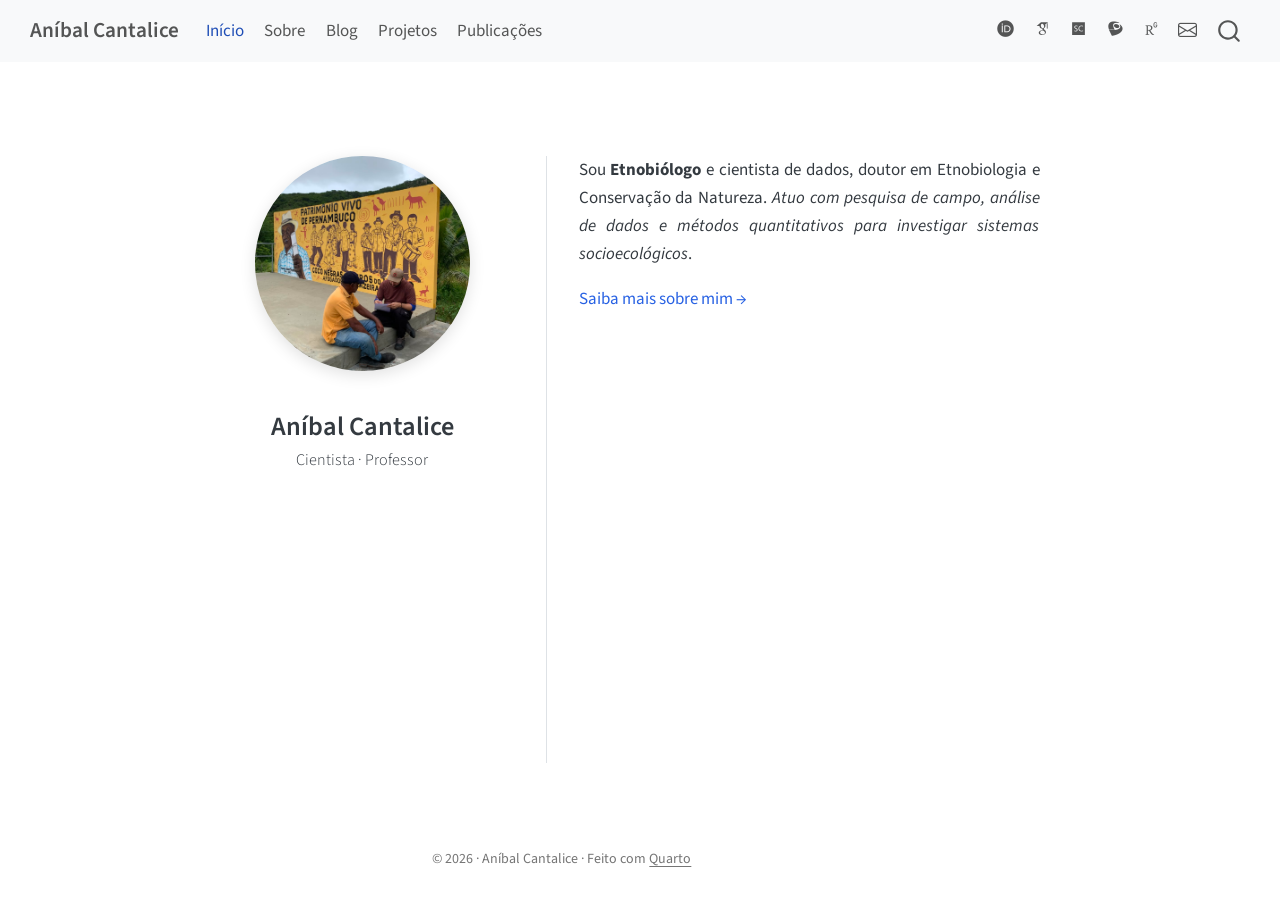
==== index.html @ 9ea278bd "Built site for gh-pages" ====
<!DOCTYPE html>
<html xmlns="http://www.w3.org/1999/xhtml" lang="pt" xml:lang="pt"><head>

<meta charset="utf-8">
<meta name="generator" content="quarto-1.10.18">

<meta name="viewport" content="width=device-width, initial-scale=1.0, user-scalable=yes">


<title>Aníbal Cantalice</title>
<style>
/* Default styles provided by pandoc.
** See https://pandoc.org/MANUAL.html#variables-for-html for config info.
*/
span.smallcaps{font-variant: small-caps;}
div.columns{display: flex; gap: 1.5em;}
div.column{flex: auto;}
@media screen {
div.columns{gap: min(4vw, 1.5em);}
div.column{overflow-x: auto;}
}
div.hanging-indent{margin-left: 1.5em; text-indent: -1.5em;}
ul.task-list{list-style: none;}
ul.task-list li input[type="checkbox"] {
  width: 0.8em;
  margin: 0 0.8em 0.2em -1em; /* quarto-specific, see https://github.com/quarto-dev/quarto-cli/issues/4556 */ 
  vertical-align: middle;
}
</style>


<script src="site_libs/quarto-nav/quarto-nav.js"></script>
<script src="site_libs/quarto-nav/headroom.min.js"></script>
<script src="site_libs/clipboard/clipboard.min.js"></script>
<script src="site_libs/quarto-search/autocomplete.umd.js"></script>
<script src="site_libs/quarto-search/fuse.min.js"></script>
<script src="site_libs/quarto-search/quarto-search.js"></script>
<meta name="quarto:offset" content="./">
<script src="site_libs/quarto-html/quarto.js" type="module"></script>
<script src="site_libs/quarto-html/tabsets/tabsets.js" type="module"></script>
<script src="site_libs/quarto-html/popper.min.js"></script>
<script src="site_libs/quarto-html/tippy.umd.min.js"></script>
<link href="site_libs/quarto-html/tippy.css" rel="stylesheet">
<link href="site_libs/quarto-html/quarto-syntax-highlighting-64a204ab8560d761af7679ceaba22944.css" rel="stylesheet" id="quarto-text-highlighting-styles">
<script src="site_libs/bootstrap/bootstrap.min.js"></script>
<link href="site_libs/bootstrap/bootstrap-icons.css" rel="stylesheet">
<link href="site_libs/bootstrap/bootstrap-172ba59bd5e0b52282274ba0c0cc16fc.min.css" rel="stylesheet" append-hash="true" id="quarto-bootstrap" data-mode="light">
<link href="site_libs/quarto-contrib/academicons-1.9.4/all.css" rel="stylesheet">
<link href="site_libs/quarto-contrib/academicons-1.9.4/size.css" rel="stylesheet">
<script id="quarto-search-options" type="application/json">{
  "location": "navbar",
  "copy-button": false,
  "collapse-after": 3,
  "panel-placement": "end",
  "type": "overlay",
  "limit": 50,
  "keyboard-shortcut": [
    "f",
    "/",
    "s"
  ],
  "show-item-context": false,
  "language": {
    "search-no-results-text": "Nenhum resultado",
    "search-matching-documents-text": "documentos correspondentes",
    "search-copy-link-title": "Copiar link para a busca",
    "search-hide-matches-text": "Esconder correspondências adicionais",
    "search-more-match-text": "mais correspondência neste documento",
    "search-more-matches-text": "mais correspondências neste documento",
    "search-clear-button-title": "Limpar",
    "search-text-placeholder": "",
    "search-detached-cancel-button-title": "Cancelar",
    "search-submit-button-title": "Enviar",
    "search-label": "Procurar"
  }
}</script>
<style>

/* =====================================================
   CORES DOS ÍCONES DA NAVBAR
   ===================================================== */


/* ORCID */
.navbar a[aria-label="ORCID"],
.navbar a[aria-label="ORCID"] * {
  color: #A6CE39 !important;
  fill: #A6CE39 !important;
}


/* GOOGLE SCHOLAR */
.navbar a[aria-label="Google Scholar"],
.navbar a[aria-label="Google Scholar"] * {
  color: #4285F4 !important;
  fill: #4285F4 !important;
}


/* SCOPUS */
.navbar a[aria-label="Scopus"],
.navbar a[aria-label="Scopus"] * {
  color: #E9711C !important;
  fill: #E9711C !important;
}


/* LATTES */
.navbar a[aria-label="Lattes"],
.navbar a[aria-label="Lattes"] * {
  color: #3264A8 !important;
  fill: #3264A8 !important;
}


/* GITHUB */
.navbar a[aria-label="GitHub"],
.navbar a[aria-label="GitHub"] * {
  color: #181717 !important;
  fill: #181717 !important;
}


/* RESEARCHGATE */
.navbar a[aria-label="ResearchGate"],
.navbar a[aria-label="ResearchGate"] * {
  color: #00CCBB !important;
  fill: #00CCBB !important;
}


/* LINKEDIN */
.navbar a[aria-label="LinkedIn"],
.navbar a[aria-label="LinkedIn"] * {
  color: #0A66C2 !important;
  fill: #0A66C2 !important;
}


/* E-MAIL */
.navbar a[aria-label="E-mail"],
.navbar a[aria-label="E-mail"] * {
  color: #6C757D !important;
  fill: #6C757D !important;
}



/* =====================================================
   EFEITO AO PASSAR O MOUSE
   ===================================================== */

.navbar a[aria-label="ORCID"],
.navbar a[aria-label="Google Scholar"],
.navbar a[aria-label="Scopus"],
.navbar a[aria-label="Lattes"],
.navbar a[aria-label="GitHub"],
.navbar a[aria-label="ResearchGate"],
.navbar a[aria-label="LinkedIn"],
.navbar a[aria-label="E-mail"] {
  transition:
    opacity 0.15s ease,
    transform 0.15s ease;
}


.navbar a[aria-label="ORCID"]:hover,
.navbar a[aria-label="Google Scholar"]:hover,
.navbar a[aria-label="Scopus"]:hover,
.navbar a[aria-label="Lattes"]:hover,
.navbar a[aria-label="GitHub"]:hover,
.navbar a[aria-label="ResearchGate"]:hover,
.navbar a[aria-label="LinkedIn"]:hover,
.navbar a[aria-label="E-mail"]:hover {
  opacity: 0.70;
  transform: translateY(-1px);
}

</style>


<link rel="stylesheet" href="styles.css">
</head>

<body class="nav-fixed fullcontent quarto-light">

<div id="quarto-search-results"></div>
  <header id="quarto-header" class="headroom fixed-top">
    <nav class="navbar navbar-expand-lg " data-bs-theme="dark">
      <div class="navbar-container container-fluid">
      <div class="navbar-brand-container mx-auto">
    <a class="navbar-brand" href="./index.html">
    <span class="navbar-title">Aníbal Cantalice</span>
    </a>
  </div>
            <div id="quarto-search" class="" title="Procurar"></div>
          <button class="navbar-toggler" type="button" data-bs-toggle="collapse" data-bs-target="#navbarCollapse" aria-controls="navbarCollapse" role="menu" aria-expanded="false" aria-label="Alternar de navegação" onclick="if (window.quartoToggleHeadroom) { window.quartoToggleHeadroom(); }">
  <span class="navbar-toggler-icon"></span>
</button>
          <div class="collapse navbar-collapse" id="navbarCollapse">
            <ul class="navbar-nav navbar-nav-scroll me-auto">
  <li class="nav-item">
    <a class="nav-link active" href="./index.html" aria-current="page"> 
<span class="menu-text">Início</span></a>
  </li>  
  <li class="nav-item">
    <a class="nav-link" href="./sobre.html"> 
<span class="menu-text">Sobre</span></a>
  </li>  
  <li class="nav-item">
    <a class="nav-link" href="./blog/index.html"> 
<span class="menu-text">Blog</span></a>
  </li>  
  <li class="nav-item">
    <a class="nav-link" href="./projetos.html"> 
<span class="menu-text">Projetos</span></a>
  </li>  
  <li class="nav-item">
    <a class="nav-link" href="./publicacoes.html"> 
<span class="menu-text">Publicações</span></a>
  </li>  
</ul>
            <ul class="navbar-nav navbar-nav-scroll ms-auto">
  <li class="nav-item">
    <a class="nav-link" href="https://orcid.org/0000-0003-0205-5219"> 
<span class="menu-text"><i class="ai  ai-orcid" aria-label="orcid"></i></span></a>
  </li>  
  <li class="nav-item">
    <a class="nav-link" href="https://scholar.google.com/citations?user=lnnl4CIAAAAJ&amp;hl=pt-BR"> 
<span class="menu-text"><i class="ai  ai-google-scholar" aria-label="google-scholar"></i></span></a>
  </li>  
  <li class="nav-item">
    <a class="nav-link" href="https://www.scopus.com/authid/detail.uri?authorId=58292756900"> 
<span class="menu-text"><i class="ai  ai-scopus" aria-label="scopus"></i></span></a>
  </li>  
  <li class="nav-item">
    <a class="nav-link" href="http://lattes.cnpq.br/6088144368015242"> 
<span class="menu-text"><i class="ai  ai-lattes" aria-label="lattes"></i></span></a>
  </li>  
  <li class="nav-item">
    <a class="nav-link" href="https://www.researchgate.net/profile/Anibal-Cantalice"> 
<span class="menu-text"><i class="ai  ai-researchgate" aria-label="researchgate"></i></span></a>
  </li>  
  <li class="nav-item compact">
    <a class="nav-link" href="mailto:anibalcantalice@gmail.com"> <i class="bi bi-envelope" role="img" aria-label="E-mail">
</i> 
<span class="menu-text"></span></a>
  </li>  
</ul>
          </div> <!-- /navcollapse -->
            <div class="quarto-navbar-tools">
</div>
      </div> <!-- /container-fluid -->
    </nav>
</header>
<!-- content -->
<div id="quarto-content" class="quarto-container page-columns page-rows-contents page-layout-article page-navbar">
<!-- sidebar -->
<!-- margin-sidebar -->
    
<!-- main -->
<div class="quarto-about-trestles">
  <div class="about-entity">
    <img src="img/Capa.jpeg" class="about-image
  round " style="height: 20em; width: 20em;">
<header id="title-block-header" class="quarto-title-block default">
<div class="quarto-title">
<h1 class="title">Aníbal Cantalice</h1>
<p class="subtitle lead">Cientista · Professor</p>
</div>
<div class="quarto-title-meta">
  </div>
</header>
  </div>
  <div class="about-contents"><main class="content" id="quarto-document-content">
<style>
/* =========================
   BLOCO PRINCIPAL
   ========================= */
.quarto-about-trestles {
  max-width: 900px !important;
  margin: 2.5rem auto 0 auto !important;
  column-gap: 45px !important;
}
/* =========================
   COLUNA ESQUERDA
   Foto + nome + cargo
   ========================= */
.quarto-about-trestles .about-entity {
  flex: 0 0 260px !important;
  max-width: 260px !important;
}
/* Foto */
.quarto-about-trestles .about-image {
  width: 215px !important;
  height: 215px !important;
  margin-left: auto !important;
  margin-right: auto !important;
}
/* Nome */
.quarto-about-trestles .about-entity h1 {
  font-size: 1.55rem !important;
  margin-top: 1rem !important;
  margin-bottom: 0.25rem !important;
}
/* Cientista · Professor */
.quarto-about-trestles .about-entity p.subtitle,
.quarto-about-trestles .about-entity .subtitle {
  text-align: center !important;
  width: 100%;
  font-size: 0.95rem !important;
}
/* =========================
   COLUNA DIREITA
   ========================= */
.quarto-about-trestles .about-contents {
  flex: 1 1 520px !important;
  max-width: 540px !important;
  padding-left: 32px !important;
}
/* Texto introdutório */
.quarto-about-trestles .about-contents p {
  line-height: 1.65;
}
/* =========================
   SAIBA MAIS
   ========================= */
.about-more {
  margin-top: 0.9rem;
  margin-bottom: 1.15rem;
}
.about-more a {
  text-decoration: none;
}
/* =========================
   ÍCONES
   ========================= */
.social-icons {
  display: flex;
  align-items: center;
  gap: 19px;
  margin-top: 0.25rem;
  font-size: 1.25rem;
}
.social-icons a {
  color: #5f6368;
  text-decoration: none !important;
  display: inline-flex;
  align-items: center;
  justify-content: center;
  transition:
    color 0.2s ease,
    transform 0.2s ease;
}
.social-icons a:hover {
  color: #0d6efd;
  transform: translateY(-2px);
}
/* Remove sublinhado dos ícones */
.social-icons a::after {
  display: none;
}
/* =========================
   RESPONSIVO
   ========================= */
@media (max-width: 768px) {
  .quarto-about-trestles {
    margin-top: 1.5rem !important;
  }
  .quarto-about-trestles .about-contents {
    padding-left: 0 !important;
    max-width: 100% !important;
  }
  .social-icons {
    justify-content: center;
    gap: 22px;
    margin-top: 1rem;
  }
}
</style>
<p>Sou <strong>Etnobiólogo</strong> e cientista de dados, doutor em Etnobiologia e Conservação da Natureza. <em>Atuo com pesquisa de campo, análise de dados e métodos quantitativos para investigar sistemas socioecológicos</em>.</p>
<div class="about-more">
<p><a href="./sobre.html">Saiba mais sobre mim →</a></p>


</div>
</main></div>
</div>
 <!-- /main -->
<script id="quarto-html-after-body" type="application/javascript">
  window.document.addEventListener("DOMContentLoaded", function (event) {
    const isCodeAnnotation = (el) => {
      for (const clz of el.classList) {
        if (clz.startsWith('code-annotation-')) {                     
          return true;
        }
      }
      return false;
    }
    const onCopySuccess = function(e) {
      // button target
      const button = e.trigger;
      // don't keep focus
      button.blur();
      // flash "checked"
      button.classList.add('code-copy-button-checked');
      var currentTitle = button.getAttribute("title");
      button.setAttribute("title", "Copiada");
      let tooltip;
      if (window.bootstrap) {
        button.setAttribute("data-bs-toggle", "tooltip");
        button.setAttribute("data-bs-placement", "left");
        button.setAttribute("data-bs-title", "Copiada");
        tooltip = new bootstrap.Tooltip(button, 
          { trigger: "manual", 
            customClass: "code-copy-button-tooltip",
            offset: [0, -8]});
        tooltip.show();    
      }
      setTimeout(function() {
        if (tooltip) {
          tooltip.hide();
          button.removeAttribute("data-bs-title");
          button.removeAttribute("data-bs-toggle");
          button.removeAttribute("data-bs-placement");
        }
        button.setAttribute("title", currentTitle);
        button.classList.remove('code-copy-button-checked');
      }, 1000);
      // clear code selection
      e.clearSelection();
    }
    const getTextToCopy = function(trigger) {
      const outerScaffold = trigger.parentElement.cloneNode(true);
      const codeEl = outerScaffold.querySelector('code');
      for (const childEl of codeEl.children) {
        if (isCodeAnnotation(childEl)) {
          childEl.remove();
        }
      }
      return codeEl.innerText;
    }
    const clipboard = new window.ClipboardJS('.code-copy-button:not([data-in-quarto-modal])', {
      text: getTextToCopy
    });
    clipboard.on('success', onCopySuccess);
    if (window.document.getElementById('quarto-embedded-source-code-modal')) {
      const clipboardModal = new window.ClipboardJS('.code-copy-button[data-in-quarto-modal]', {
        text: getTextToCopy,
        container: window.document.getElementById('quarto-embedded-source-code-modal')
      });
      clipboardModal.on('success', onCopySuccess);
    }
      var localhostRegex = new RegExp(/^(?:http|https):\/\/localhost\:?[0-9]*\//);
      var mailtoRegex = new RegExp(/^mailto:/);
        var filterRegex = new RegExp("https:\/\/Anibal-Cantalice\.github\.io");
      var isInternal = (href) => {
          return filterRegex.test(href) || localhostRegex.test(href) || mailtoRegex.test(href);
      }
      // Inspect non-navigation links and adorn them if external
     var links = window.document.querySelectorAll('a[href]:not(.nav-link):not(.navbar-brand):not(.toc-action):not(.sidebar-link):not(.sidebar-item-toggle):not(.pagination-link):not(.no-external):not([aria-hidden]):not(.dropdown-item):not(.quarto-navigation-tool):not(.about-link)');
      for (var i=0; i<links.length; i++) {
        const link = links[i];
        if (!isInternal(link.href)) {
          // undo the damage that might have been done by quarto-nav.js in the case of
          // links that we want to consider external
          if (link.dataset.originalHref !== undefined) {
            link.href = link.dataset.originalHref;
          }
        }
      }
    function tippyHover(el, contentFn, onTriggerFn, onUntriggerFn) {
      const config = {
        allowHTML: true,
        maxWidth: 500,
        delay: 100,
        arrow: false,
        appendTo: function(el) {
            return el.parentElement;
        },
        interactive: true,
        interactiveBorder: 10,
        theme: 'quarto',
        placement: 'bottom-start',
      };
      if (contentFn) {
        config.content = contentFn;
      }
      if (onTriggerFn) {
        config.onTrigger = onTriggerFn;
      }
      if (onUntriggerFn) {
        config.onUntrigger = onUntriggerFn;
      }
      window.tippy(el, config); 
    }
    const noterefs = window.document.querySelectorAll('a[role="doc-noteref"]');
    for (var i=0; i<noterefs.length; i++) {
      const ref = noterefs[i];
      tippyHover(ref, function() {
        // use id or data attribute instead here
        let href = ref.getAttribute('data-footnote-href') || ref.getAttribute('href');
        try { href = new URL(href).hash; } catch {}
        const id = href.replace(/^#\/?/, "");
        const note = window.document.getElementById(id);
        if (note) {
          return note.innerHTML;
        } else {
          return "";
        }
      });
    }
    const xrefs = window.document.querySelectorAll('a.quarto-xref');
    const processXRef = (id, note) => {
      // Strip column container classes
      const stripColumnClz = (el) => {
        el.classList.remove("page-full", "page-columns");
        if (el.children) {
          for (const child of el.children) {
            stripColumnClz(child);
          }
        }
      }
      stripColumnClz(note)
      if (id === null || id.startsWith('sec-')) {
        // Special case sections, only their first couple elements
        const container = document.createElement("div");
        if (note.children && note.children.length > 2) {
          container.appendChild(note.children[0].cloneNode(true));
          for (let i = 1; i < note.children.length; i++) {
            const child = note.children[i];
            if (child.tagName === "P" && child.innerText === "") {
              continue;
            } else {
              container.appendChild(child.cloneNode(true));
              break;
            }
          }
          if (window.Quarto?.typesetMath) {
            window.Quarto.typesetMath(container);
          }
          return container.innerHTML
        } else {
          if (window.Quarto?.typesetMath) {
            window.Quarto.typesetMath(note);
          }
          return note.innerHTML;
        }
      } else {
        // Remove any anchor links if they are present
        const anchorLink = note.querySelector('a.anchorjs-link');
        if (anchorLink) {
          anchorLink.remove();
        }
        if (window.Quarto?.typesetMath) {
          window.Quarto.typesetMath(note);
        }
        if (note.classList.contains("callout")) {
          return note.outerHTML;
        } else {
          return note.innerHTML;
        }
      }
    }
    for (var i=0; i<xrefs.length; i++) {
      const xref = xrefs[i];
      tippyHover(xref, undefined, function(instance) {
        instance.disable();
        let url = xref.getAttribute('href');
        let hash = undefined; 
        if (url.startsWith('#')) {
          hash = url;
        } else {
          try { hash = new URL(url).hash; } catch {}
        }
        if (hash) {
          const id = hash.replace(/^#\/?/, "");
          const note = window.document.getElementById(id);
          if (note !== null) {
            try {
              const html = processXRef(id, note.cloneNode(true));
              instance.setContent(html);
            } finally {
              instance.enable();
              instance.show();
            }
          } else {
            // See if we can fetch this
            fetch(url.split('#')[0])
            .then(res => res.text())
            .then(html => {
              const parser = new DOMParser();
              const htmlDoc = parser.parseFromString(html, "text/html");
              const note = htmlDoc.getElementById(id);
              if (note !== null) {
                const html = processXRef(id, note);
                instance.setContent(html);
              } 
            }).finally(() => {
              instance.enable();
              instance.show();
            });
          }
        } else {
          // See if we can fetch a full url (with no hash to target)
          // This is a special case and we should probably do some content thinning / targeting
          fetch(url)
          .then(res => res.text())
          .then(html => {
            const parser = new DOMParser();
            const htmlDoc = parser.parseFromString(html, "text/html");
            const note = htmlDoc.querySelector('main.content');
            if (note !== null) {
              // This should only happen for chapter cross references
              // (since there is no id in the URL)
              // remove the first header
              if (note.children.length > 0 && note.children[0].tagName === "HEADER") {
                note.children[0].remove();
              }
              const html = processXRef(null, note);
              instance.setContent(html);
            } 
          }).finally(() => {
            instance.enable();
            instance.show();
          });
        }
      }, function(instance) {
      });
    }
        let selectedAnnoteEl;
        const selectorForAnnotation = ( cell, annotation) => {
          let cellAttr = 'data-code-cell="' + cell + '"';
          let lineAttr = 'data-code-annotation="' +  annotation + '"';
          const selector = 'span[' + cellAttr + '][' + lineAttr + ']';
          return selector;
        }
        const selectCodeLines = (annoteEl) => {
          const doc = window.document;
          const targetCell = annoteEl.getAttribute("data-target-cell");
          const targetAnnotation = annoteEl.getAttribute("data-target-annotation");
          const annoteSpan = window.document.querySelector(selectorForAnnotation(targetCell, targetAnnotation));
          const lines = annoteSpan.getAttribute("data-code-lines").split(",");
          const lineIds = lines.map((line) => {
            return targetCell + "-" + line;
          })
          let top = null;
          let height = null;
          let parent = null;
          if (lineIds.length > 0) {
              //compute the position of the single el (top and bottom and make a div)
              const el = window.document.getElementById(lineIds[0]);
              top = el.offsetTop;
              height = el.offsetHeight;
              parent = el.parentElement.parentElement;
            if (lineIds.length > 1) {
              const lastEl = window.document.getElementById(lineIds[lineIds.length - 1]);
              const bottom = lastEl.offsetTop + lastEl.offsetHeight;
              height = bottom - top;
            }
            if (top !== null && height !== null && parent !== null) {
              // cook up a div (if necessary) and position it 
              let div = window.document.getElementById("code-annotation-line-highlight");
              if (div === null) {
                div = window.document.createElement("div");
                div.setAttribute("id", "code-annotation-line-highlight");
                div.style.position = 'absolute';
                parent.appendChild(div);
              }
              div.style.top = top - 2 + "px";
              div.style.height = height + 4 + "px";
              div.style.left = 0;
              let gutterDiv = window.document.getElementById("code-annotation-line-highlight-gutter");
              if (gutterDiv === null) {
                gutterDiv = window.document.createElement("div");
                gutterDiv.setAttribute("id", "code-annotation-line-highlight-gutter");
                gutterDiv.style.position = 'absolute';
                const codeCell = window.document.getElementById(targetCell);
                const gutter = codeCell.querySelector('.code-annotation-gutter');
                gutter.appendChild(gutterDiv);
              }
              gutterDiv.style.top = top - 2 + "px";
              gutterDiv.style.height = height + 4 + "px";
            }
            selectedAnnoteEl = annoteEl;
          }
        };
        const unselectCodeLines = () => {
          const elementsIds = ["code-annotation-line-highlight", "code-annotation-line-highlight-gutter"];
          elementsIds.forEach((elId) => {
            const div = window.document.getElementById(elId);
            if (div) {
              div.remove();
            }
          });
          selectedAnnoteEl = undefined;
        };
          // Handle positioning of the toggle
      window.addEventListener(
        "resize",
        throttle(() => {
          elRect = undefined;
          if (selectedAnnoteEl) {
            selectCodeLines(selectedAnnoteEl);
          }
        }, 10)
      );
      function throttle(fn, ms) {
      let throttle = false;
      let timer;
        return (...args) => {
          if(!throttle) { // first call gets through
              fn.apply(this, args);
              throttle = true;
          } else { // all the others get throttled
              if(timer) clearTimeout(timer); // cancel #2
              timer = setTimeout(() => {
                fn.apply(this, args);
                timer = throttle = false;
              }, ms);
          }
        };
      }
        // Attach click handler to the DT
        const annoteDls = window.document.querySelectorAll('dt[data-target-cell]');
        for (const annoteDlNode of annoteDls) {
          annoteDlNode.addEventListener('click', (event) => {
            const clickedEl = event.target;
            if (clickedEl !== selectedAnnoteEl) {
              unselectCodeLines();
              const activeEl = window.document.querySelector('dt[data-target-cell].code-annotation-active');
              if (activeEl) {
                activeEl.classList.remove('code-annotation-active');
              }
              selectCodeLines(clickedEl);
              clickedEl.classList.add('code-annotation-active');
            } else {
              // Unselect the line
              unselectCodeLines();
              clickedEl.classList.remove('code-annotation-active');
            }
          });
        }
    const findCites = (el) => {
      const parentEl = el.parentElement;
      if (parentEl) {
        const cites = parentEl.dataset.cites;
        if (cites) {
          return {
            el,
            cites: cites.split(' ')
          };
        } else {
          return findCites(el.parentElement)
        }
      } else {
        return undefined;
      }
    };
    var bibliorefs = window.document.querySelectorAll('a[role="doc-biblioref"]');
    for (var i=0; i<bibliorefs.length; i++) {
      const ref = bibliorefs[i];
      const citeInfo = findCites(ref);
      if (citeInfo) {
        tippyHover(citeInfo.el, function() {
          var popup = window.document.createElement('div');
          citeInfo.cites.forEach(function(cite) {
            var citeDiv = window.document.createElement('div');
            citeDiv.classList.add('hanging-indent');
            citeDiv.classList.add('csl-entry');
            var biblioDiv = window.document.getElementById('ref-' + cite);
            if (biblioDiv) {
              citeDiv.innerHTML = biblioDiv.innerHTML;
            }
            popup.appendChild(citeDiv);
          });
          return popup.innerHTML;
        });
      }
    }
  });
  </script>
</div> <!-- /content -->
<footer class="footer">
  <div class="nav-footer">
    <div class="nav-footer-left">
      &nbsp;
    </div>   
    <div class="nav-footer-center">
<p>© 2026 · Aníbal Cantalice · Feito com <a href="https://quarto.org">Quarto</a></p>
</div>
    <div class="nav-footer-right">
      &nbsp;
    </div>
  </div>
</footer>




</body></html>
---- site_libs/quarto-html/tippy.css ----
.tippy-box[data-animation=fade][data-state=hidden]{opacity:0}[data-tippy-root]{max-width:calc(100vw - 10px)}.tippy-box{position:relative;background-color:#333;color:#fff;border-radius:4px;font-size:14px;line-height:1.4;white-space:normal;outline:0;transition-property:transform,visibility,opacity}.tippy-box[data-placement^=top]>.tippy-arrow{bottom:0}.tippy-box[data-placement^=top]>.tippy-arrow:before{bottom:-7px;left:0;border-width:8px 8px 0;border-top-color:initial;transform-origin:center top}.tippy-box[data-placement^=bottom]>.tippy-arrow{top:0}.tippy-box[data-placement^=bottom]>.tippy-arrow:before{top:-7px;left:0;border-width:0 8px 8px;border-bottom-color:initial;transform-origin:center bottom}.tippy-box[data-placement^=left]>.tippy-arrow{right:0}.tippy-box[data-placement^=left]>.tippy-arrow:before{border-width:8px 0 8px 8px;border-left-color:initial;right:-7px;transform-origin:center left}.tippy-box[data-placement^=right]>.tippy-arrow{left:0}.tippy-box[data-placement^=right]>.tippy-arrow:before{left:-7px;border-width:8px 8px 8px 0;border-right-color:initial;transform-origin:center right}.tippy-box[data-inertia][data-state=visible]{transition-timing-function:cubic-bezier(.54,1.5,.38,1.11)}.tippy-arrow{width:16px;height:16px;color:#333}.tippy-arrow:before{content:"";position:absolute;border-color:transparent;border-style:solid}.tippy-content{position:relative;padding:5px 9px;z-index:1}
---- site_libs/quarto-html/quarto-syntax-highlighting-64a204ab8560d761af7679ceaba22944.css ----
/* quarto syntax highlight colors */
:root {
  --quarto-hl-ot-color: #003B4F;
  --quarto-hl-at-color: #657422;
  --quarto-hl-ss-color: #20794D;
  --quarto-hl-an-color: #5E5E5E;
  --quarto-hl-fu-color: #4758AB;
  --quarto-hl-st-color: #20794D;
  --quarto-hl-cf-color: #003B4F;
  --quarto-hl-op-color: #5E5E5E;
  --quarto-hl-er-color: #AD0000;
  --quarto-hl-bn-color: #AD0000;
  --quarto-hl-al-color: #AD0000;
  --quarto-hl-va-color: #111111;
  --quarto-hl-bu-color: inherit;
  --quarto-hl-ex-color: inherit;
  --quarto-hl-pp-color: #AD0000;
  --quarto-hl-in-color: #5E5E5E;
  --quarto-hl-vs-color: #20794D;
  --quarto-hl-wa-color: #5E5E5E;
  --quarto-hl-do-color: #5E5E5E;
  --quarto-hl-im-color: #00769E;
  --quarto-hl-ch-color: #20794D;
  --quarto-hl-dt-color: #AD0000;
  --quarto-hl-fl-color: #AD0000;
  --quarto-hl-co-color: #5E5E5E;
  --quarto-hl-cv-color: #5E5E5E;
  --quarto-hl-cn-color: #8f5902;
  --quarto-hl-sc-color: #5E5E5E;
  --quarto-hl-dv-color: #AD0000;
  --quarto-hl-kw-color: #003B4F;
}

/* other quarto variables */
:root {
  --quarto-font-monospace: SFMono-Regular, Menlo, Monaco, Consolas, "Liberation Mono", "Courier New", monospace;
}

/* syntax highlight based on Pandoc's rules */
pre > code.sourceCode > span {
  color: #003B4F;
}

code.sourceCode > span {
  color: #003B4F;
}

div.sourceCode,
div.sourceCode pre.sourceCode {
  color: #003B4F;
}

/* Normal */
code span {
  color: #003B4F;
}

/* Alert */
code span.al {
  color: #AD0000;
  font-style: inherit;
}

/* Annotation */
code span.an {
  color: #5E5E5E;
  font-style: inherit;
}

/* Attribute */
code span.at {
  color: #657422;
  font-style: inherit;
}

/* BaseN */
code span.bn {
  color: #AD0000;
  font-style: inherit;
}

/* BuiltIn */
code span.bu {
  font-style: inherit;
}

/* ControlFlow */
code span.cf {
  color: #003B4F;
  font-weight: bold;
  font-style: inherit;
}

/* Char */
code span.ch {
  color: #20794D;
  font-style: inherit;
}

/* Constant */
code span.cn {
  color: #8f5902;
  font-style: inherit;
}

/* Comment */
code span.co {
  color: #5E5E5E;
  font-style: inherit;
}

/* CommentVar */
code span.cv {
  color: #5E5E5E;
  font-style: italic;
}

/* Documentation */
code span.do {
  color: #5E5E5E;
  font-style: italic;
}

/* DataType */
code span.dt {
  color: #AD0000;
  font-style: inherit;
}

/* DecVal */
code span.dv {
  color: #AD0000;
  font-style: inherit;
}

/* Error */
code span.er {
  color: #AD0000;
  font-style: inherit;
}

/* Extension */
code span.ex {
  font-style: inherit;
}

/* Float */
code span.fl {
  color: #AD0000;
  font-style: inherit;
}

/* Function */
code span.fu {
  color: #4758AB;
  font-style: inherit;
}

/* Import */
code span.im {
  color: #00769E;
  font-style: inherit;
}

/* Information */
code span.in {
  color: #5E5E5E;
  font-style: inherit;
}

/* Keyword */
code span.kw {
  color: #003B4F;
  font-weight: bold;
  font-style: inherit;
}

/* Operator */
code span.op {
  color: #5E5E5E;
  font-style: inherit;
}

/* Other */
code span.ot {
  color: #003B4F;
  font-style: inherit;
}

/* Preprocessor */
code span.pp {
  color: #AD0000;
  font-style: inherit;
}

/* SpecialChar */
code span.sc {
  color: #5E5E5E;
  font-style: inherit;
}

/* SpecialString */
code span.ss {
  color: #20794D;
  font-style: inherit;
}

/* String */
code span.st {
  color: #20794D;
  font-style: inherit;
}

/* Variable */
code span.va {
  color: #111111;
  font-style: inherit;
}

/* VerbatimString */
code span.vs {
  color: #20794D;
  font-style: inherit;
}

/* Warning */
code span.wa {
  color: #5E5E5E;
  font-style: italic;
}

.prevent-inlining {
  content: "</";
}

/*# sourceMappingURL=9d8d5bb603a83b8298b89080a598c93b.css.map */
---- site_libs/quarto-contrib/academicons-1.9.4/all.css ----
/*
 *  Academicons 1.9.4 by James Walsh (https://github.com/jpswalsh) and Katja Bercic (https://github.com/katjabercic)
 *  Fonts generated using FontForge - https://fontforge.org
 *  Square icons designed to be used alongside Font Awesome square icons - https://fortawesome.github.io/Font-Awesome/
 *  Licenses - Font: SIL OFL 1.1, CSS: MIT License
 */
@font-face {
  font-family: 'Academicons';
  font-style: normal;
  font-weight: 400;
  font-display: block;
  src: url('1e21o67/academicons.eot');
  src: url('1e21o67/academicons.eot') format('embedded-opentype'),
    url('1e21o67/academicons.ttf') format('truetype'),
    url('1e21o67/academicons.woff') format('woff'),
    url('1e21o67/academicons.svg') format('svg');
}

.ai {
  font-family: 'Academicons';
  font-weight: 400;
  -moz-osx-font-smoothing: grayscale;
  -webkit-font-smoothing: antialiased;
  display: inline-block;
  font-style: normal;
  font-variant: normal;
  text-rendering: auto;
  line-height: 1;
}

.ai-academia:before {
  content: "\e9af";
}

.ai-academia-square:before {
  content: "\e93d";
}

.ai-acclaim:before {
  content: "\e92e";
}

.ai-acclaim-square:before {
  content: "\e93a";
}

.ai-acm:before {
  content: "\e93c";
}

.ai-acm-square:before {
  content: "\e95d";
}

.ai-acmdl:before {
  content: "\e96a";
}

.ai-acmdl-square:before {
  content: "\e9d3";
}

.ai-ads:before {
  content: "\e9cb";
}

.ai-ads-square:before {
  content: "\e94a";
}

.ai-africarxiv:before {
  content: "\e91b";
}

.ai-africarxiv-square:before {
  content: "\e90b";
}

.ai-archive:before {
  content: "\e955";
}

.ai-archive-square:before {
  content: "\e956";
}

.ai-arxiv:before {
  content: "\e974";
}

.ai-arxiv-square:before {
  content: "\e9a6";
}

.ai-biorxiv:before {
  content: "\e9a2";
}

.ai-biorxiv-square:before {
  content: "\e98b";
}

.ai-ceur:before {
  content: "\e96d";
}

.ai-ceur-square:before {
  content: "\e92f";
}

.ai-ciencia-vitae:before {
  content: "\e912";
}

.ai-ciencia-vitae-square:before {
  content: "\e913";
}

.ai-clarivate:before {
  content: "\e924";
}

.ai-clarivate-square:before {
  content: "\e925";
}

.ai-closed-access:before {
  content: "\e942";
}

.ai-closed-access-square:before {
  content: "\e943";
}

.ai-conversation:before {
  content: "\e94c";
}

.ai-conversation-square:before {
  content: "\e915";
}

.ai-coursera:before {
  content: "\e95f";
}

.ai-coursera-square:before {
  content: "\e97f";
}

.ai-crossref:before {
  content: "\e918";
}

.ai-crossref-square:before {
  content: "\e919";
}

.ai-cv:before {
  content: "\e9a5";
}

.ai-cv-square:before {
  content: "\e90a";
}

.ai-datacite:before {
  content: "\e91c";
}

.ai-datacite-square:before {
  content: "\e91d";
}

.ai-dataverse:before {
  content: "\e9f7";
}

.ai-dataverse-square:before {
  content: "\e9e4";
}

.ai-dblp:before {
  content: "\e94f";
}

.ai-dblp-square:before {
  content: "\e93f";
}

.ai-depsy:before {
  content: "\e97a";
}

.ai-depsy-square:before {
  content: "\e94b";
}

.ai-doi:before {
  content: "\e97e";
}

.ai-doi-square:before {
  content: "\e98f";
}

.ai-dryad:before {
  content: "\e97c";
}

.ai-dryad-square:before {
  content: "\e98c";
}

.ai-elsevier:before {
  content: "\e961";
}

.ai-elsevier-square:before {
  content: "\e910";
}

.ai-figshare:before {
  content: "\e981";
}

.ai-figshare-square:before {
  content: "\e9e7";
}

.ai-google-scholar:before {
  content: "\e9d4";
}

.ai-google-scholar-square:before {
  content: "\e9f9";
}

.ai-hal:before {
  content: "\e92c";
}

.ai-hal-square:before {
  content: "\e92d";
}

.ai-hypothesis:before {
  content: "\e95a";
}

.ai-hypothesis-square:before {
  content: "\e95b";
}

.ai-ideas-repec:before {
  content: "\e9ed";
}

.ai-ideas-repec-square:before {
  content: "\e9f8";
}

.ai-ieee:before {
  content: "\e929";
}

.ai-ieee-square:before {
  content: "\e9b9";
}

.ai-impactstory:before {
  content: "\e9cf";
}

.ai-impactstory-square:before {
  content: "\e9aa";
}

.ai-inaturalist:before {
  content: "\e900";
}

.ai-inaturalist-square:before {
  content: "\e901";
}

.ai-inpn:before {
  content: "\e902";
}

.ai-inpn-square:before {
  content: "\e903";
}

.ai-inspire:before {
  content: "\e9e9";
}

.ai-inspire-square:before {
  content: "\e9fe";
}

.ai-isidore:before {
  content: "\e936";
}

.ai-isidore-square:before {
  content: "\e954";
}

.ai-isni:before {
  content: "\e957";
}

.ai-isni-square:before {
  content: "\e958";
}

.ai-jstor:before {
  content: "\e938";
}

.ai-jstor-square:before {
  content: "\e944";
}

.ai-lattes:before {
  content: "\e9b3";
}

.ai-lattes-square:before {
  content: "\e99c";
}

.ai-mathoverflow:before {
  content: "\e9f6";
}

.ai-mathoverflow-square:before {
  content: "\e97b";
}

.ai-mendeley:before {
  content: "\e9f0";
}

.ai-mendeley-square:before {
  content: "\e9f3";
}

.ai-moodle:before {
  content: "\e907";
}

.ai-moodle-square:before {
  content: "\e908";
}

.ai-mtmt:before {
  content: "\e950";
}

.ai-mtmt-square:before {
  content: "\e951";
}

.ai-nakala:before {
  content: "\e940";
}

.ai-nakala-square:before {
  content: "\e941";
}

.ai-obp:before {
  content: "\e92a";
}

.ai-obp-square:before {
  content: "\e92b";
}

.ai-open-access:before {
  content: "\e939";
}

.ai-open-access-square:before {
  content: "\e9f4";
}

.ai-open-data:before {
  content: "\e966";
}

.ai-open-data-square:before {
  content: "\e967";
}

.ai-open-materials:before {
  content: "\e968";
}

.ai-open-materials-square:before {
  content: "\e969";
}

.ai-openedition:before {
  content: "\e946";
}

.ai-openedition-square:before {
  content: "\e947";
}

.ai-orcid:before {
  content: "\e9d9";
}

.ai-orcid-square:before {
  content: "\e9c3";
}

.ai-osf:before {
  content: "\e9ef";
}

.ai-osf-square:before {
  content: "\e931";
}

.ai-overleaf:before {
  content: "\e914";
}

.ai-overleaf-square:before {
  content: "\e98d";
}

.ai-philpapers:before {
  content: "\e98a";
}

.ai-philpapers-square:before {
  content: "\e96f";
}

.ai-piazza:before {
  content: "\e99a";
}

.ai-piazza-square:before {
  content: "\e90c";
}

.ai-preregistered:before {
  content: "\e906";
}

.ai-preregistered-square:before {
  content: "\e96b";
}

.ai-protocols:before {
  content: "\e952";
}

.ai-protocols-square:before {
  content: "\e953";
}

.ai-psyarxiv:before {
  content: "\e90e";
}

.ai-psyarxiv-square:before {
  content: "\e90f";
}

.ai-publons:before {
  content: "\e937";
}

.ai-publons-square:before {
  content: "\e94e";
}

.ai-pubmed:before {
  content: "\e99f";
}

.ai-pubmed-square:before {
  content: "\e97d";
}

.ai-pubpeer:before {
  content: "\e922";
}

.ai-pubpeer-square:before {
  content: "\e923";
}

.ai-researcherid:before {
  content: "\e91a";
}

.ai-researcherid-square:before {
  content: "\e95c";
}

.ai-researchgate:before {
  content: "\e95e";
}

.ai-researchgate-square:before {
  content: "\e99e";
}

.ai-ror:before {
  content: "\e948";
}

.ai-ror-square:before {
  content: "\e949";
}

.ai-sci-hub:before {
  content: "\e959";
}

.ai-sci-hub-square:before {
  content: "\e905";
}

.ai-scirate:before {
  content: "\e98e";
}

.ai-scirate-square:before {
  content: "\e99d";
}

.ai-scopus:before {
  content: "\e91e";
}

.ai-scopus-square:before {
  content: "\e91f";
}

.ai-semantic-scholar:before {
  content: "\e96e";
}

.ai-semantic-scholar-square:before {
  content: "\e96c";
}

.ai-springer:before {
  content: "\e928";
}

.ai-springer-square:before {
  content: "\e99b";
}

.ai-ssrn:before {
  content: "\e916";
}

.ai-ssrn-square:before {
  content: "\e917";
}

.ai-stackoverflow:before {
  content: "\e920";
}

.ai-stackoverflow-square:before {
  content: "\e921";
}

.ai-viaf:before {
  content: "\e933";
}

.ai-viaf-square:before {
  content: "\e934";
}

.ai-wiley:before {
  content: "\e926";
}

.ai-wiley-square:before {
  content: "\e927";
}

.ai-zenodo:before {
  content: "\e911";
}

.ai-zotero:before {
  content: "\e962";
}

.ai-zotero-square:before {
  content: "\e932";
}

/*  Duplication of the FontAwesome style classes using 'ai' in place of 'fa'. */
.ai-lg {
  font-size: 1.33333em;
  line-height: 0.75em;
  vertical-align: -.0667em;
}

.ai-xs {
  font-size: .75em;
}

.ai-sm {
  font-size: .875em;
}

.ai-1x {
  font-size: 1em;
}

.ai-2x {
  font-size: 2em;
}

.ai-3x {
  font-size: 3em;
}

.ai-4x {
  font-size: 4em;
}

.ai-5x {
  font-size: 5em;
}

.ai-6x {
  font-size: 6em;
}

.ai-7x {
  font-size: 7em;
}

.ai-8x {
  font-size: 8em;
}

.ai-9x {
  font-size: 9em;
}

.ai-10x {
  font-size: 10em;
}

.ai-fw {
  text-align: center;
  width: 1.25em;
}

.ai-ul {
  list-style-type: none;
  margin-left: 2.5em;
  padding-left: 0;
}

.ai-ul>li {
  position: relative;
}

.ai-li {
  left: -2em;
  position: absolute;
  text-align: center;
  width: 2em;
  line-height: inherit;
}

.ai-border {
  border: solid 0.08em #eee;
  border-radius: .1em;
  padding: .2em .25em .15em;
}

.ai-pull-left {
  float: left;
}

.ai-pull-right {
  float: right;
}

.ai.ai-pull-left {
  margin-right: .3em;
}

.ai.ai-pull-right {
  margin-right: .3em;
}

.ai-stack {
  display: inline-block;
  height: 2em;
  line-height: 2em;
  position: relative;
  vertical-align: middle;
  width: 2.5em;
}

.ai-stack-1x,
.ai-stack-2x {
  left: 0;
  position: absolute;
  text-align: center;
  width: 100%;
}

.ai-stack-1x {
  line-height: inherit;
}

.ai-stack-2x {
  font-size: 2em;
}

.ai-inverse {
  color: #fff;
}
---- site_libs/quarto-contrib/academicons-1.9.4/size.css ----
.ai-tiny {
  font-size: 0.5em;
}

.ai-scriptsize {
  font-size: 0.7em;
}

.ai-footnotesize {
  font-size: 0.8em;
}

.ai-small {
  font-size: 0.9em;
}

.ai-normalsize {
  font-size: 1em;
}

.ai-large {
  font-size: 1.2em;
}

.ai-Large {
  font-size: 1.5em;
}

.ai-LARGE {
  font-size: 1.75em;
}

.ai-huge {
  font-size: 2em;
}

.ai-Huge {
  font-size: 2.5em;
}

.ai-1x {
  font-size: 1em;
}

.ai-2x {
  font-size: 2em;
}

.ai-3x {
  font-size: 3em;
}

.ai-4x {
  font-size: 4em;
}

.ai-5x {
  font-size: 5em;
}

.ai-6x {
  font-size: 6em;
}

.ai-7x {
  font-size: 7em;
}

.ai-8x {
  font-size: 8em;
}

.ai-9x {
  font-size: 9em;
}

.ai-10x {
  font-size: 10em;
}

.ai-2xs {
  font-size: 0.625em;
  line-height: 0.1em;
  vertical-align: 0.225em;
}

.ai-xs {
  font-size: 0.75em;
  line-height: 0.08333em;
  vertical-align: 0.125em;
}

.ai-sm {
  font-size: 0.875em;
  line-height: 0.07143em;
  vertical-align: 0.05357em;
}

.ai-lg {
  font-size: 1.25em;
  line-height: 0.05em;
  vertical-align: -0.075em;
}

.ai-xl {
  font-size: 1.5em;
  line-height: 0.04167em;
  vertical-align: -0.125em;
}

.ai-2xl {
  font-size: 2em;
  line-height: 0.03125em;
  vertical-align: -0.1875em;
}
---- styles.css ----
/* Ajustes visuais simples. Edite à vontade. */

.navbar-title {
  font-weight: 600;
}

/* Largura de leitura mais confortável no conteúdo */
main {
  max-width: 60rem;
}

/* Deixa a foto do perfil um pouco mais suave */
.about-image {
  box-shadow: 0 4px 16px rgba(0, 0, 0, 0.12);
}

p {
  text-align: justify;
}
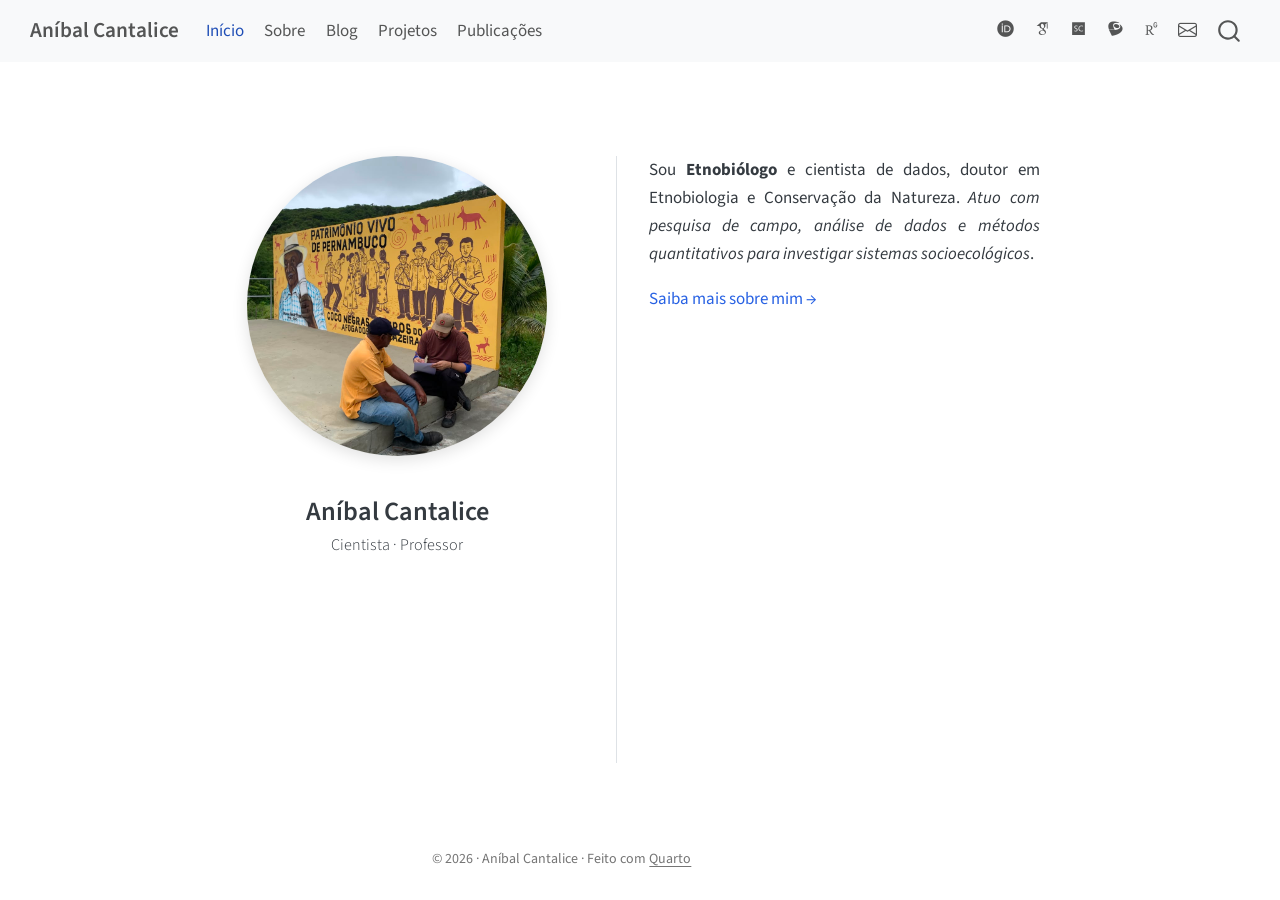
==== commit 54fda004: "Built site for gh-pages" ====
--- a/index.html
+++ b/index.html
@@ -375,6 +375,20 @@
     justify-content: center;
     gap: 22px;
     margin-top: 1rem;
+  }
+}
+/* =========================
+   FOTO MAIOR NO COMPUTADOR
+   (no celular continua como está)
+   ========================= */
+@media (min-width: 769px) {
+  .quarto-about-trestles .about-entity {
+    flex: 0 0 330px !important;
+    max-width: 330px !important;
+  }
+  .quarto-about-trestles .about-image {
+    width: 300px !important;
+    height: 300px !important;
   }
 }
 </style>
--- a/styles.css
+++ b/styles.css
@@ -16,4 +16,42 @@
 
 p {
   text-align: justify;
-}+}
+/* ===================================================
+   No celular, alinha o texto à esquerda.
+   O justificado abre espaços grandes entre as palavras
+   em telas estreitas; à esquerda fica mais legível.
+   No computador o texto continua justificado.
+   =================================================== */
+@media (max-width: 768px) {
+  p,
+  .justify,
+  .about-bio p,
+  main p {
+    text-align: left !important;
+  }
+}
+
+/* ===================================================
+   No menu "hambúrguer" (celular/tablet), deixa os
+   ícones de redes sociais em LINHA, lado a lado,
+   em vez de empilhados um embaixo do outro.
+   O menu colapsa abaixo de 992px.
+   =================================================== */
+@media (max-width: 991.98px) {
+  .navbar .navbar-nav-scroll {
+    flex-direction: row !important;
+    flex-wrap: wrap;
+    align-items: center;
+    gap: 0.35rem;
+    margin-top: 0.4rem;
+    padding-left: 0.2rem;
+  }
+  .navbar .navbar-nav-scroll .nav-item {
+    width: auto;
+  }
+  .navbar .navbar-nav-scroll .nav-link {
+    font-size: 1.2rem;
+    padding: 0.3rem 0.5rem;
+  }
+}
